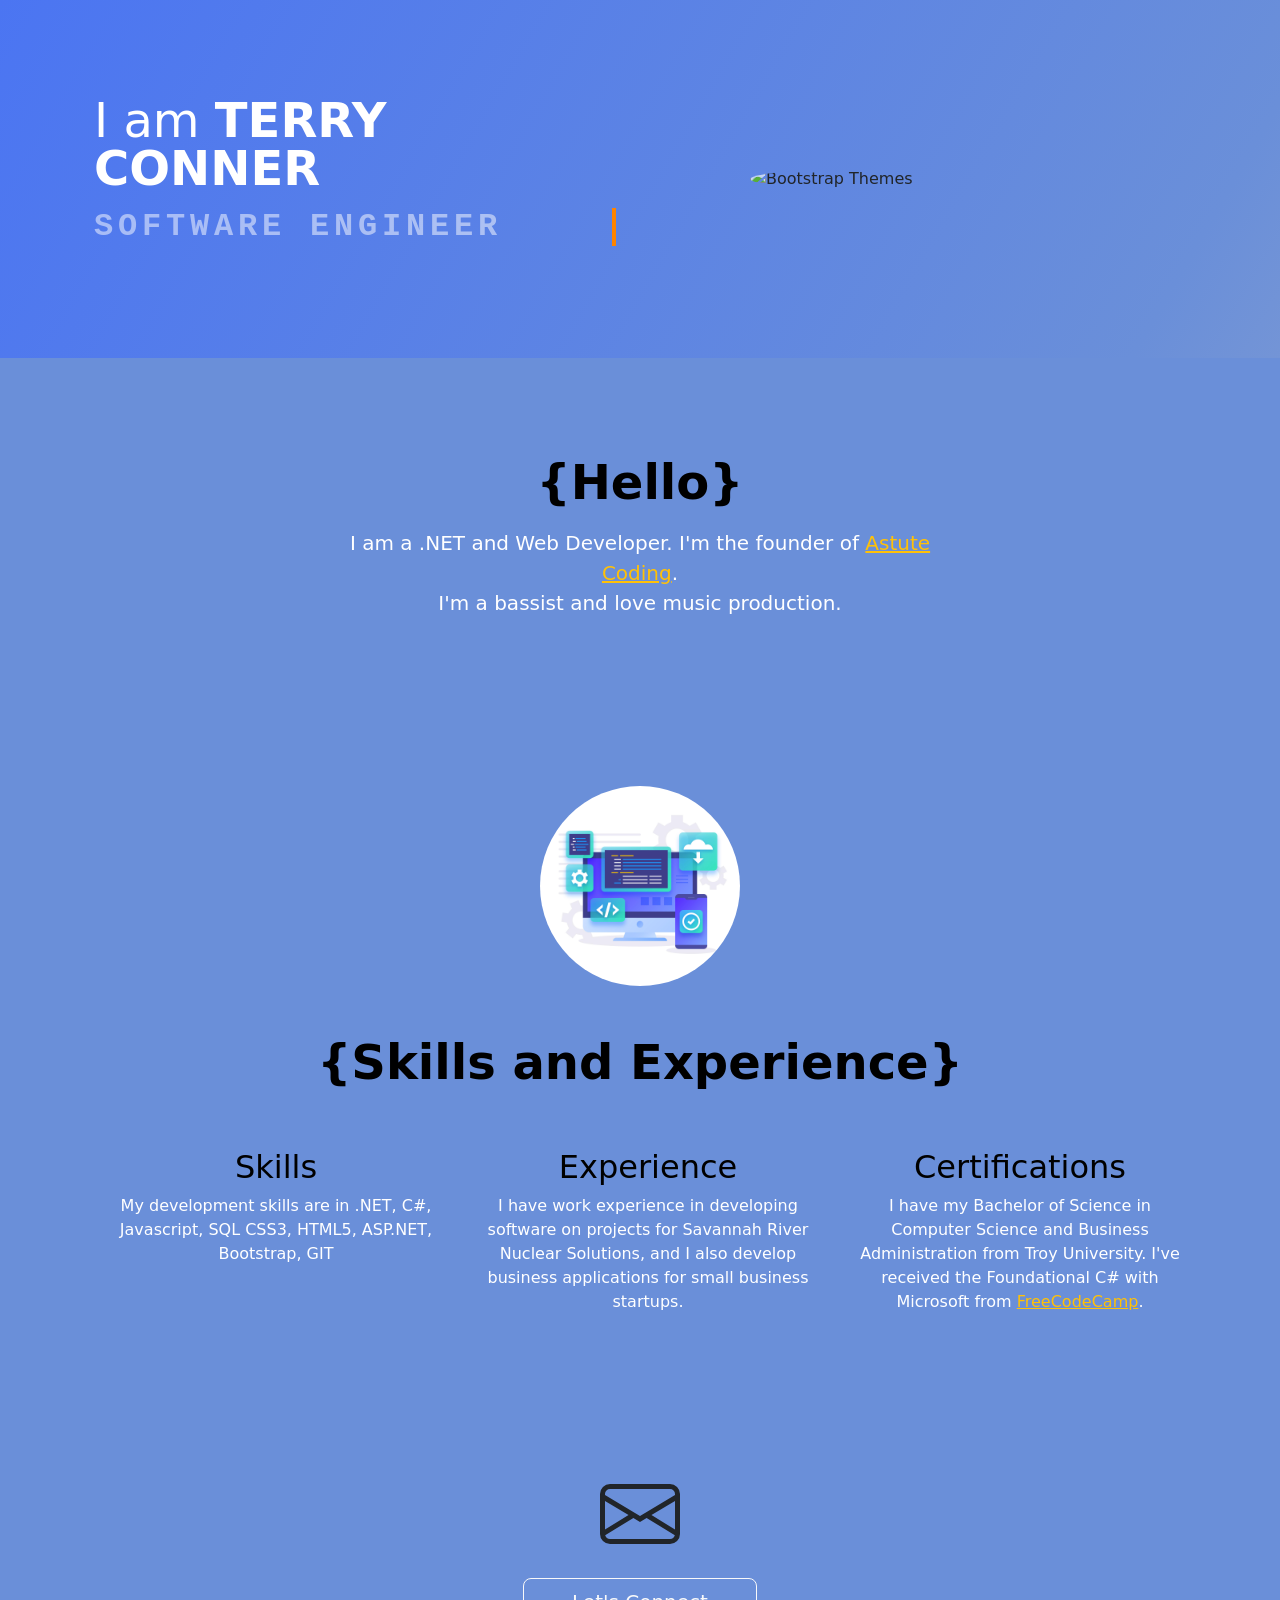
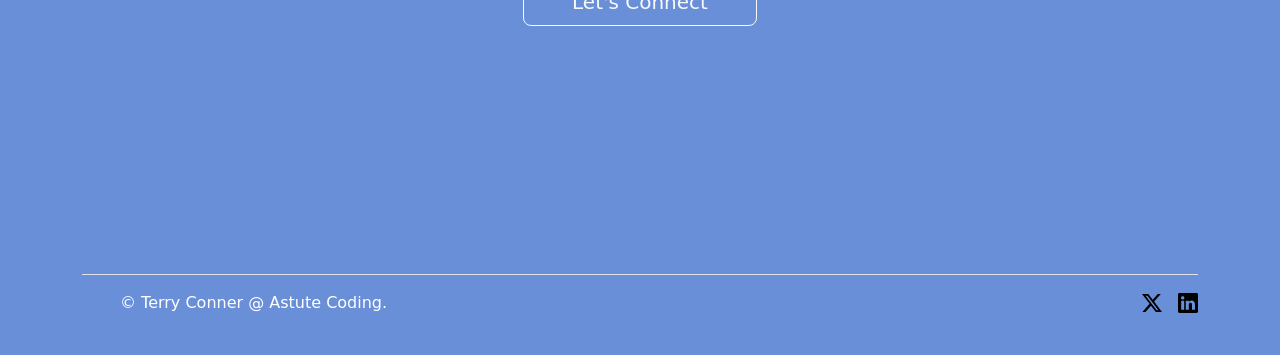
==== index.html @ f5fdb51d "Add files via upload" ====
<!DOCTYPE html>
<html lang="en">
  <head>
    <meta charset="UTF-8" />
    <meta name="viewport" content="width=device-width, initial-scale=1.0" />
    <title>Terry Conner</title>
    <link
      href="https://cdn.jsdelivr.net/npm/bootstrap@5.3.3/dist/css/bootstrap.min.css"
      rel="stylesheet"
      integrity="sha384-QWTKZyjpPEjISv5WaRU9OFeRpok6YctnYmDr5pNlyT2bRjXh0JMhjY6hW+ALEwIH"
      crossorigin="anonymous"
    />
    <link rel="stylesheet" href="./style.css" />
  </head>
  <body class="background">
    <!-- TODO ONE. A hero section that provides a title and image. -->
    <div class="gradient-background">
      <div class="container col-xxxl-8 px-4 py-5">
        <div class="row flex-lg-row-reverse align-items-center g-5 py-5">
          <div class="col-10 col-sm-8 col-lg-6">
            <img
              src="./assets/IMG_5791.JPG"
              class="d-block mx-lg-auto img-fluid rounded-circle"
              alt="Bootstrap Themes"
              width="350"
              loading="lazy"
            />
          </div>
          <div class="col-lg-6 rounded-1">
            <h1 class="display-5 fw-normal text-white lh-1 mb-3">
              I am <span class="fw-bold">TERRY CONNER</span>
            </h1>
            <h2 class="display-7 fw-bold text-white-50 1h-1 mb-3 typed-out">
              SOFTWARE ENGINEER
            </h2>
            <div class="d-grid gap-2 d-md-flex justify-content-md-start"></div>
          </div>
        </div>
      </div>
    </div>
    <!-- TODO TWO. A hero section that provides a brief introduction to you and your background. -->
    <div class="px-4 py-5 my-5 text-center">
      <h2 class="display-5 fw-bold text-body-emphasis">{Hello}</h2>
      <div class="col-lg-6 mx-auto mt-3">
        <p class="lead mb-4 text-white">
          I am a .NET and Web Developer. I'm the founder of 
          <a href="./astute.html" class="link-warning">Astute Coding</a>. <br />I'm a bassist and
          love music production.
        </p>
      </div>
    </div>
    <!-- TODO THREE. A hero section that provides skills title. -->
    <div class="px-4 py-5 my-5 text-center">
      <img
        class="d-block mx-auto rounded-circle"
        src="./assets/devSkillsPic.jpg"
        alt="photo of software development skills"
        weight="100"
        height="200"
      />
      <div class="container px-4 py-5" id="hanging-icons">
        <h2 class="display-5 fw-bold text-body-emphasis">
          {Skills and Experience}
        </h2>
        <div class="row g-4 py-5 row-cols-1 row-cols-lg-3">
          <div class="col d-flex align-items-start">
            <div
              class="icon-square text-body-emphasis bg-body-secondary d-inline-flex align-items-center justify-content-center fs-4 flex-shrink-0 me-3"
            ></div>
            <div>
              <h3 class="fs-2 text-body-emphasis">Skills</h3>
              <p>
                My development skills are in .NET, C#, Javascript, SQL CSS3,
                HTML5, ASP.NET, Bootstrap, GIT
              </p>
            </div>
          </div>
          <div class="col d-flex align-items-start">
            <div
              class="icon-square text-body-emphasis bg-body-secondary d-inline-flex align-items-center justify-content-center fs-4 flex-shrink-0 me-3"
            ></div>
            <div>
              <h3 class="fs-2 text-body-emphasis">Experience</h3>
              <p>
                I have work experience in developing software on projects for
                Savannah River Nuclear Solutions, and I also develop business
                applications for small business startups.
              </p>
            </div>
          </div>
          <div class="col d-flex align-items-start">
            <div
              class="icon-square text-body-emphasis bg-body-secondary d-inline-flex align-items-center justify-content-center fs-4 flex-shrink-0 me-3"
            ></div>
            <div>
              <h3 class="fs-2 text-body-emphasis">Certifications</h3>
              <p>
                I have my Bachelor of Science in Computer Science and Business
                Administration from Troy University. I've received the
                Foundational C# with Microsoft from
                <a href="https://www.freecodecamp.org/"  class="link-warning">FreeCodeCamp</a>.
              </p>
            </div>
          </div>
        </div>
        <div class="px-4 py-5 my-5 text-center">
          <svg
            xmlns="http://www.w3.org/2000/svg"
            width="80"
            height="80"
            fill="currentColor"
            class="bi bi-envelope"
            viewBox="0 0 16 16"
          >
            <path
              d="M0 4a2 2 0 0 1 2-2h12a2 2 0 0 1 2 2v8a2 2 0 0 1-2 2H2a2 2 0 0 1-2-2zm2-1a1 1 0 0 0-1 1v.217l7 4.2 7-4.2V4a1 1 0 0 0-1-1zm13 2.383-4.708 2.825L15 11.105zm-.034 6.876-5.64-3.471L8 9.583l-1.326-.795-5.64 3.47A1 1 0 0 0 2 13h12a1 1 0 0 0 .966-.741M1 11.105l4.708-2.897L1 5.383z"
            />
          </svg>
          <h3 class="display- fw-bold text-white-50 mb-4"><h3>
          <div class="col-lg-6 mx-auto">
            <div class="d-grid gap-2 d-sm-flex justify-content-sm-center">
              <a href="mailto:admin@astutecoding.com"><button type="button" class="btn btn-outline-light btn-lg px-5">
                Let's Connect
              </button></a>
            </div>
          </div>
        </div>
      </div>    
    </div>
  </body>
  <div class="container">
    <footer class="d-flex flex-wrap justify-content-between align-items-center py-3 my-4 border-top">
      <div class="col-md-4 d-flex align-items-center">
        <a href="/" class="mb-3 me-2 mb-md-0 text-body-secondary text-decoration-none lh-1">
          <svg class="bi" width="30" height="24"><use xlink:href="#bootstrap"></use></svg>
        </a>
        <span class="mb-3 mb-md-0 text-white">© Terry Conner @ Astute Coding.
      </div>
  
      <ul class="nav col-md-4 justify-content-end list-unstyled d-flex">
        <li class="ms-3"><a class="text-body-secondary" href="https://www.x.com/dremuziq"><img src="./assets/svg/twitter-x.svg" height="20" alt="twitter Icon"></a></li>
        <li class="ms-3"><a class="text-body-secondary" href="https://www.linkedin.com/in/terryconner/"><img src="./assets/svg/linkedin.svg" height="20"></a></li>
      </ul>
    </footer>
  </div>
  
</html>
---- style.css ----
.gradient-background {
  background: linear-gradient(300deg, #BFBFBF, #6A8FD9, #4B75F2);
  background-size: 180% 180%;
  animation: gradient-animation 18s ease infinite;
}

@keyframes gradient-animation {
  0% {
    background-position: 0% 50%;
  }
  50% {
    background-position: 100% 50%;
  }
  100% {
    background-position: 0% 50%;
  }
}

.background {
  background-color: #6A8FD9;
}

p {
  color:white;
}

.typed-out {
  color: #fff;
  font-family: monospace;
  overflow: hidden; /* Ensures the content is not revealed until the animation */
  border-right: .15em solid rgb(255, 132, 0); /* The typwriter cursor */
  white-space: nowrap; /* Keeps the content on a single line */
  margin: 0 auto; /* Gives that scrolling effect as the typing happens */
  letter-spacing: .15em; /* Adjust as needed */
  animation: 
    typing 3.5s steps(30, end),
    blink-caret .5s step-start infinite;
}

/* The typing effect */
@keyframes typing {
  from { width: 0 }
  to { width: 100% }
}

/* The typewriter cursor effect */
@keyframes blink {
  from, to { border-color: transparent }
  50% { border-color: rgb(39, 37, 35) }
}
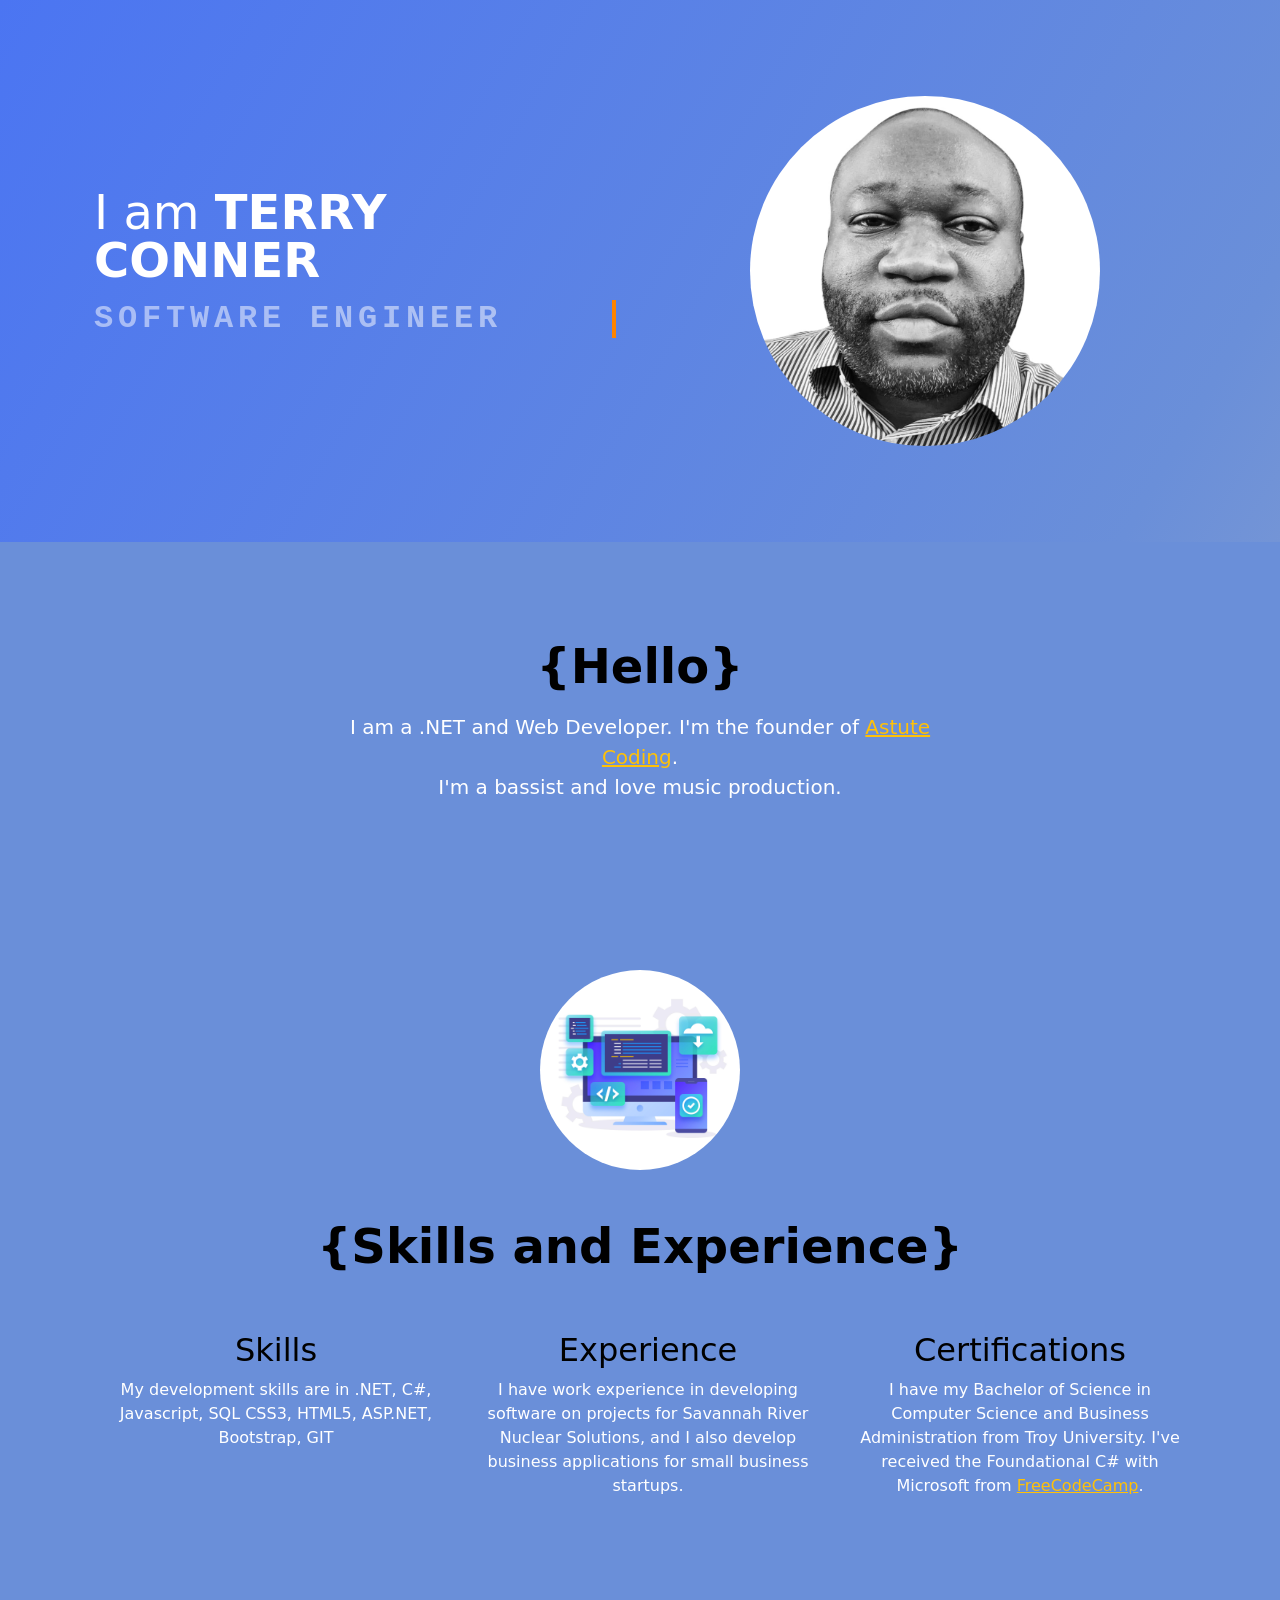
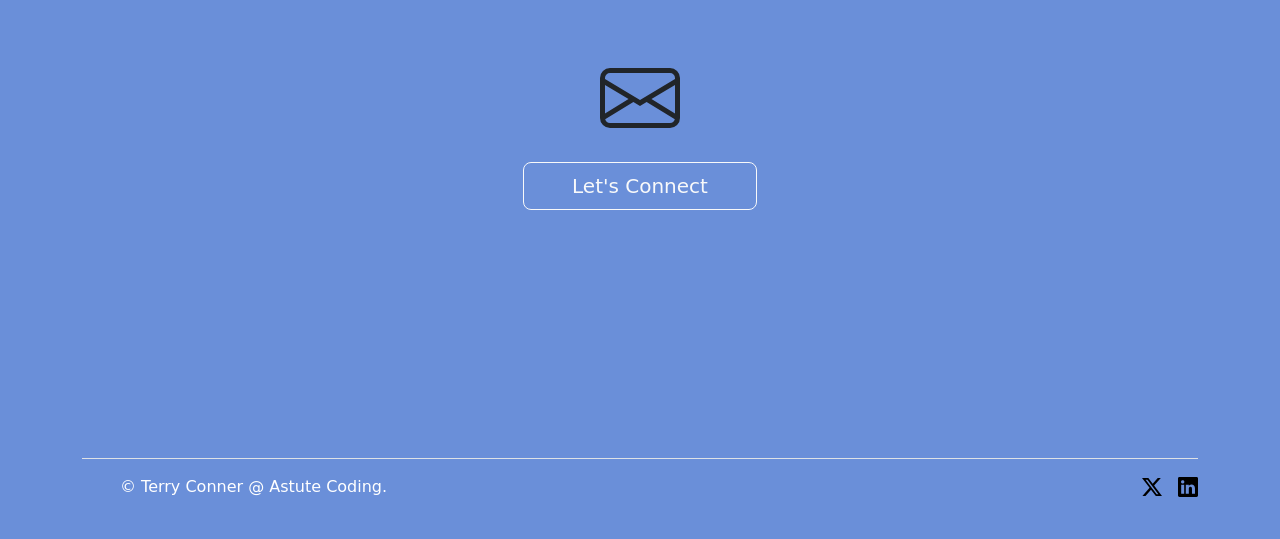
==== commit c45bd966: "Update index.html" ====
--- a/index.html
+++ b/index.html
@@ -19,7 +19,7 @@
         <div class="row flex-lg-row-reverse align-items-center g-5 py-5">
           <div class="col-10 col-sm-8 col-lg-6">
             <img
-              src="./assets/IMG_5791.JPG"
+              src="./assets/IMG_5791.jpg"
               class="d-block mx-lg-auto img-fluid rounded-circle"
               alt="Bootstrap Themes"
               width="350"
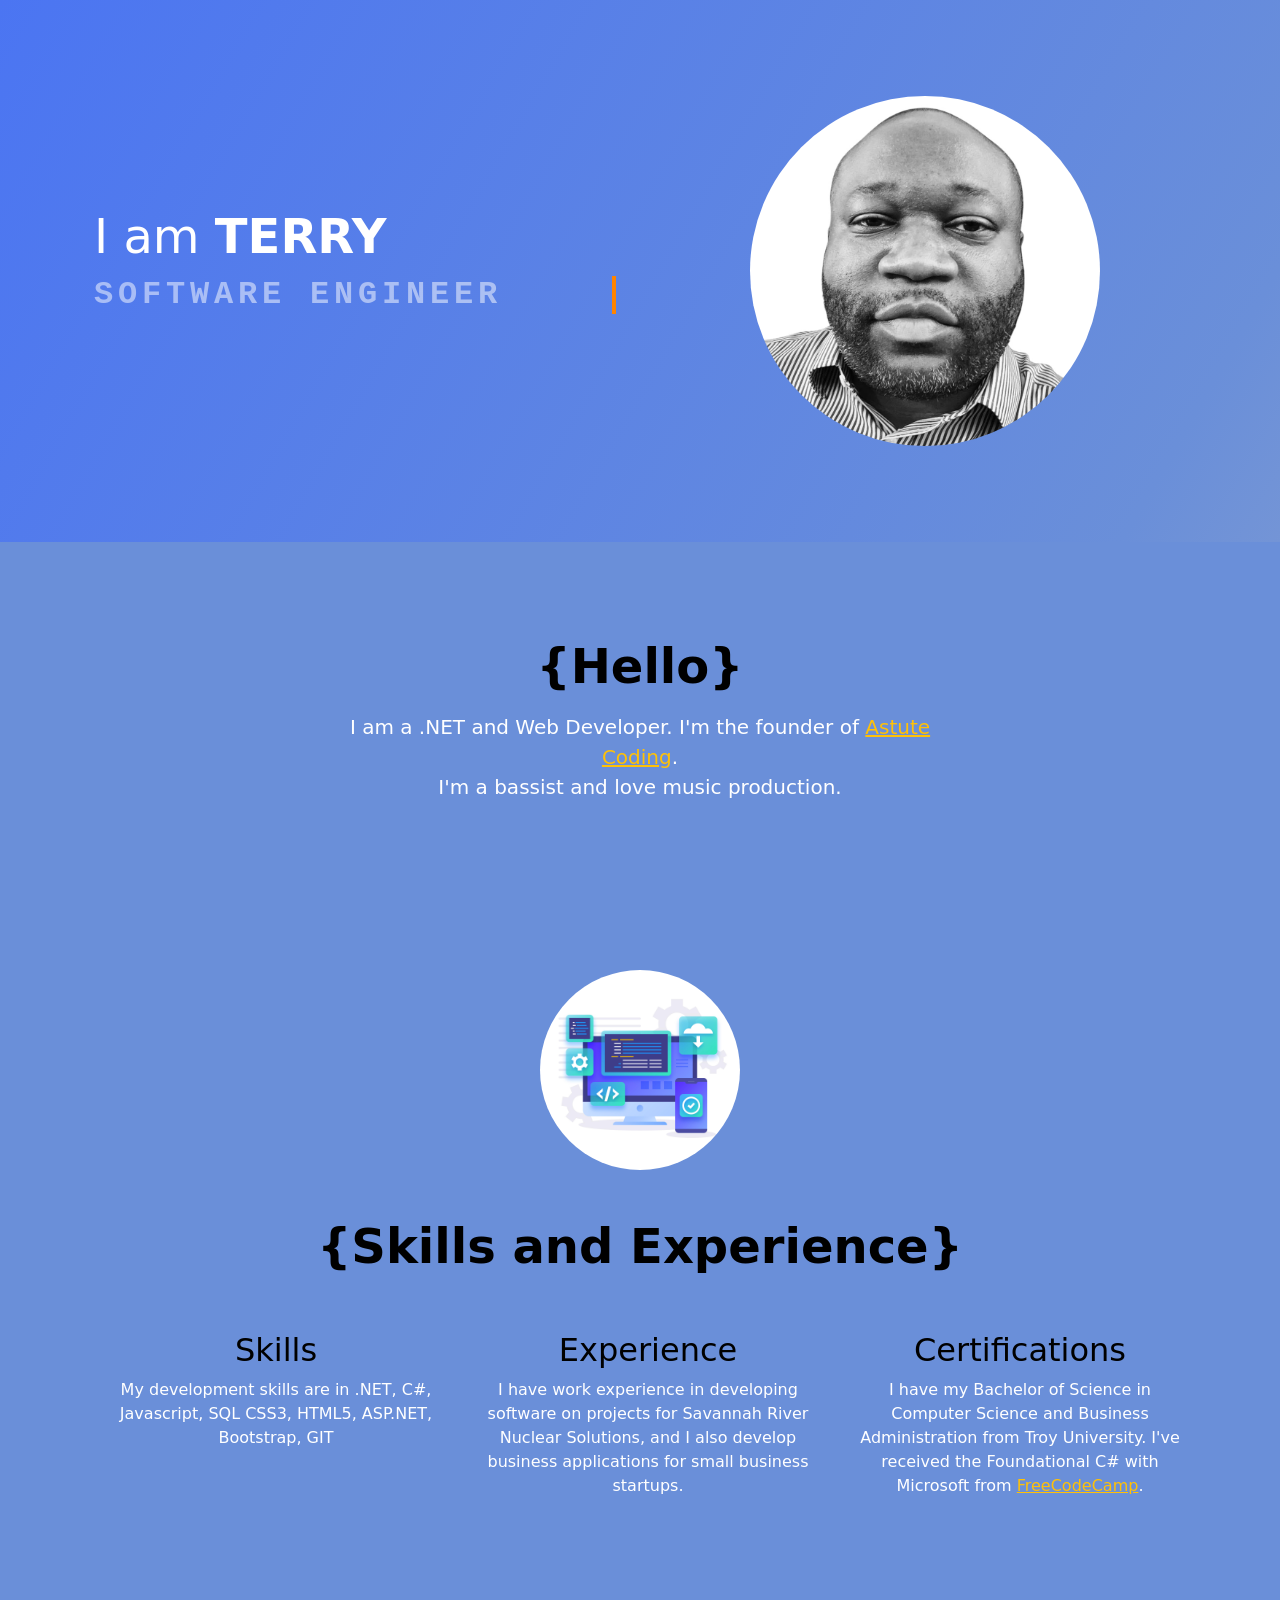
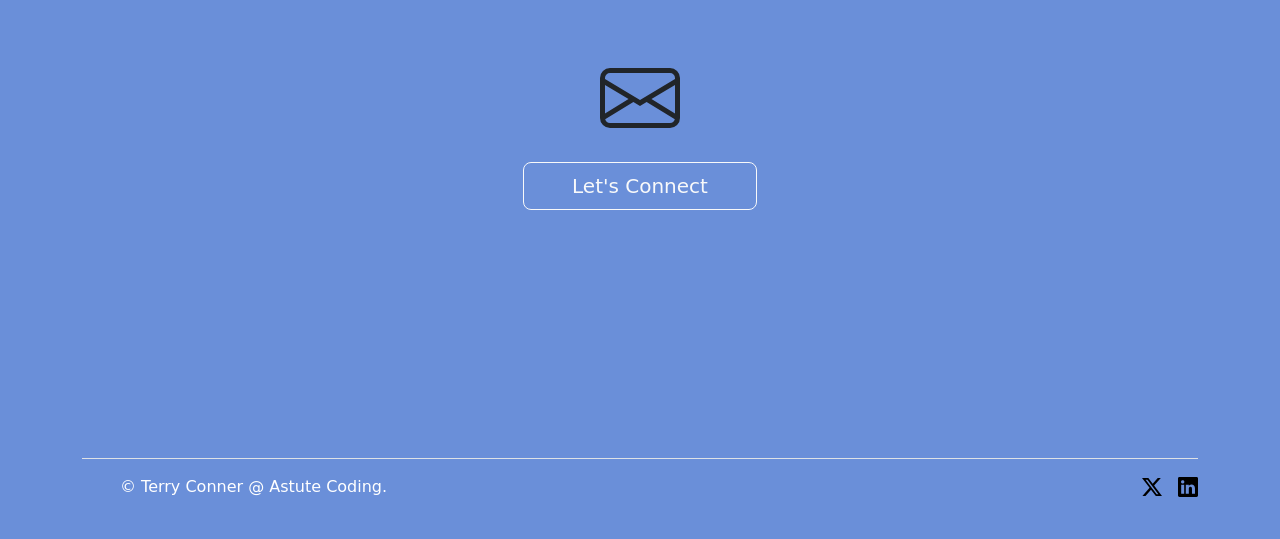
==== commit 455e16cf: "Update index.html" ====
--- a/index.html
+++ b/index.html
@@ -28,7 +28,7 @@
           </div>
           <div class="col-lg-6 rounded-1">
             <h1 class="display-5 fw-normal text-white lh-1 mb-3">
-              I am <span class="fw-bold">TERRY CONNER</span>
+              I am <span class="fw-bold">TERRY</span>
             </h1>
             <h2 class="display-7 fw-bold text-white-50 1h-1 mb-3 typed-out">
               SOFTWARE ENGINEER
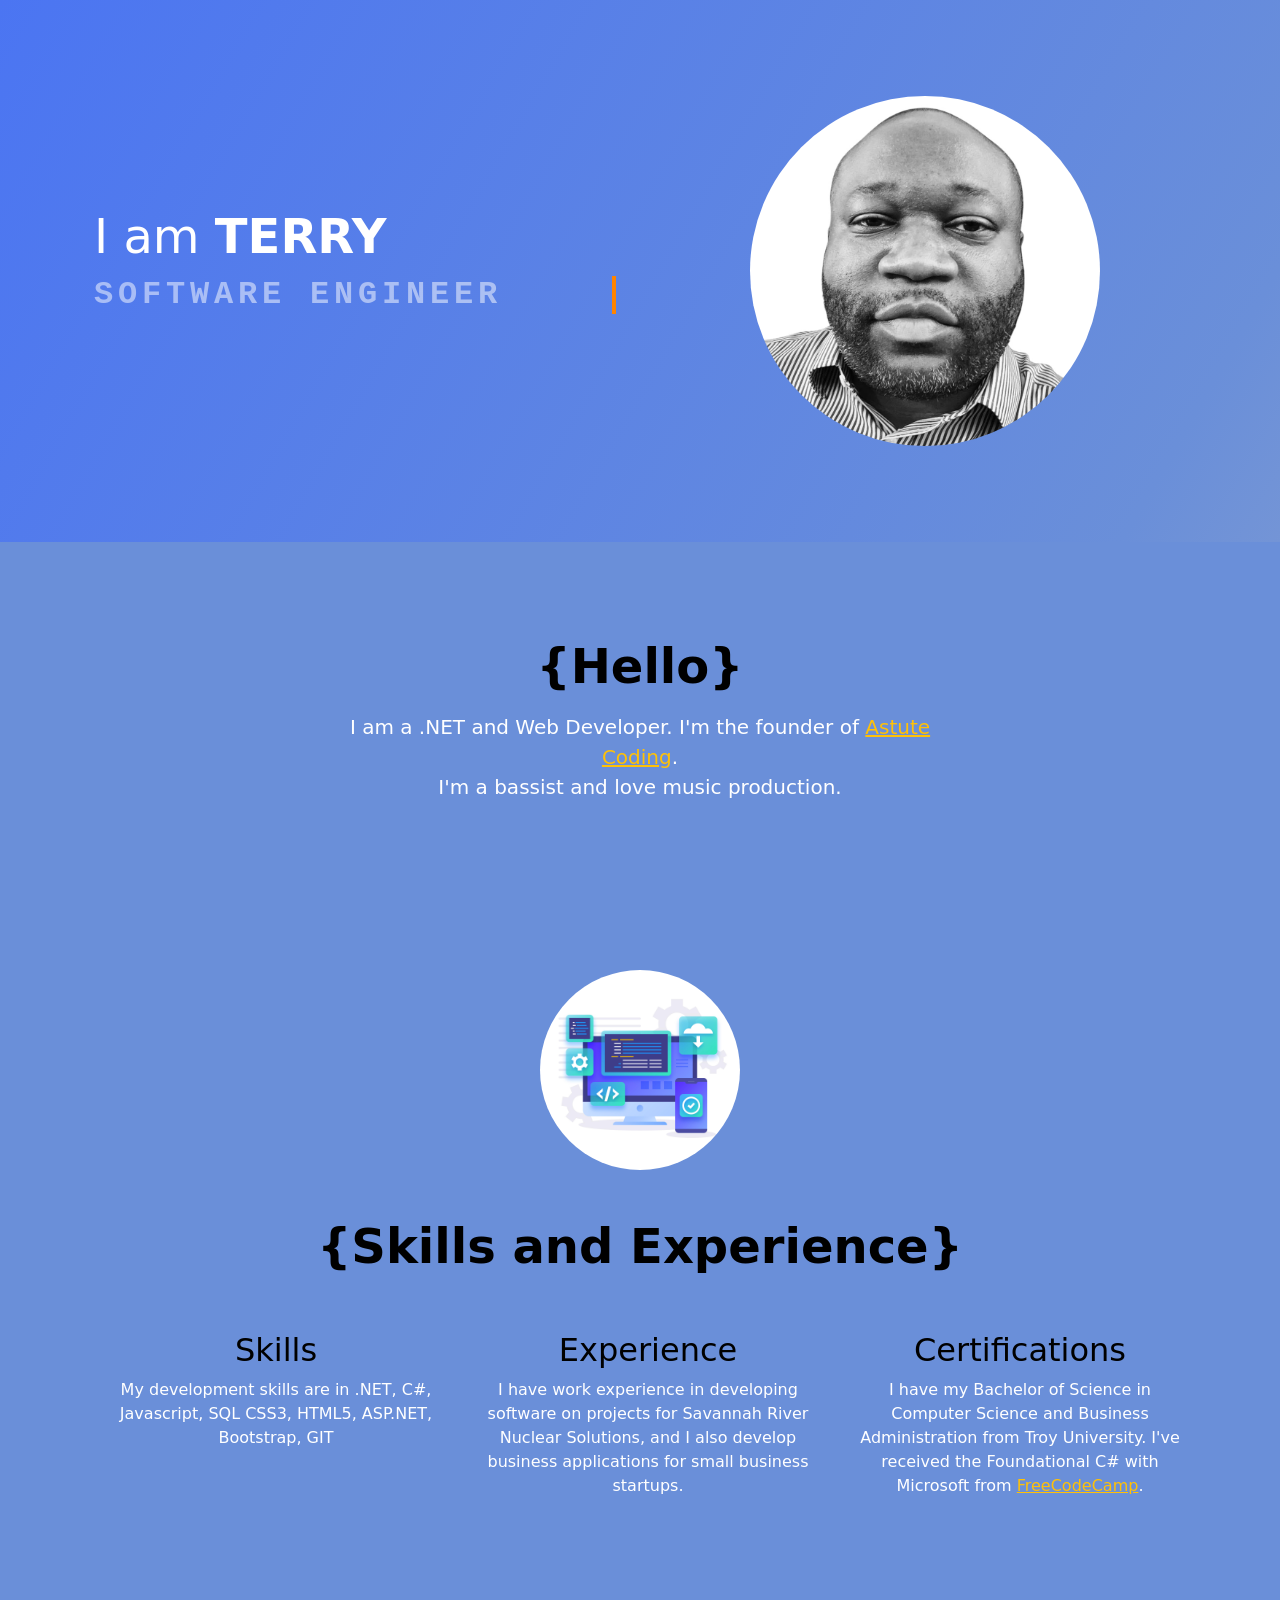
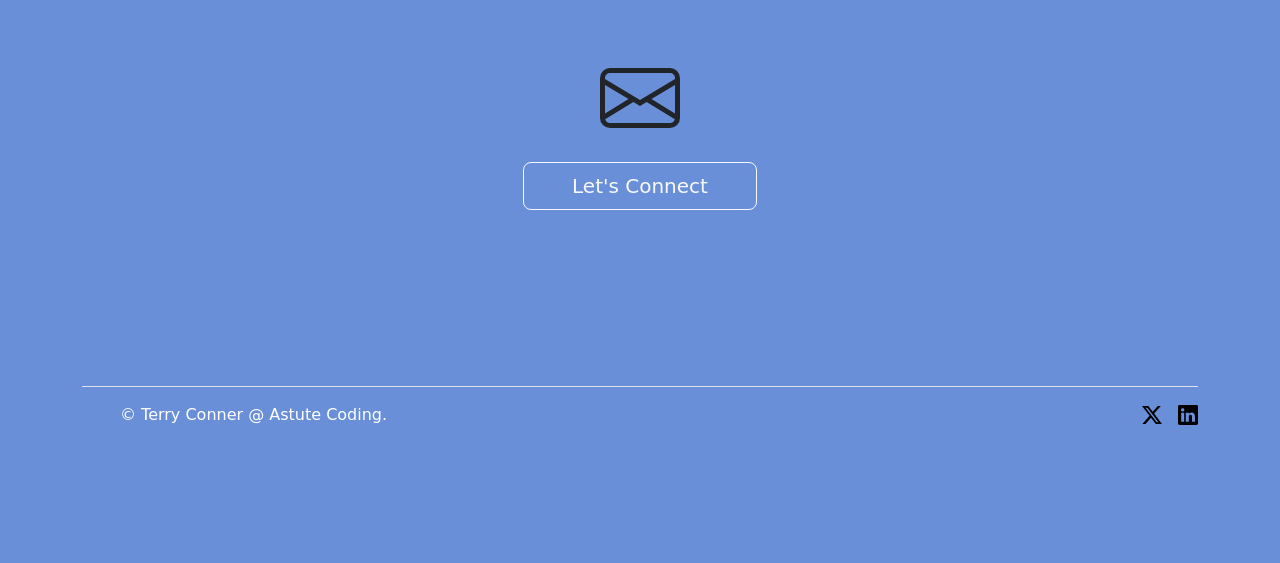
==== commit 1acd300a: "Update index.html Move footer" ====
--- a/index.html
+++ b/index.html
@@ -20,7 +20,7 @@
           <div class="col-10 col-sm-8 col-lg-6">
             <img
               src="./assets/IMG_5791.jpg"
-              class="d-block mx-lg-auto img-fluid rounded-circle"
+              class="d-block mx-lg-auto rounded-circle"
               alt="Bootstrap Themes"
               width="350"
               loading="lazy"
@@ -125,10 +125,8 @@
             </div>
           </div>
         </div>
-      </div>    
-    </div>
-  </body>
-  <div class="container">
+      </div> 
+            <div class="container">
     <footer class="d-flex flex-wrap justify-content-between align-items-center py-3 my-4 border-top">
       <div class="col-md-4 d-flex align-items-center">
         <a href="/" class="mb-3 me-2 mb-md-0 text-body-secondary text-decoration-none lh-1">
@@ -143,5 +141,6 @@
       </ul>
     </footer>
   </div>
-  
+    </div>
+  </body>
 </html>
